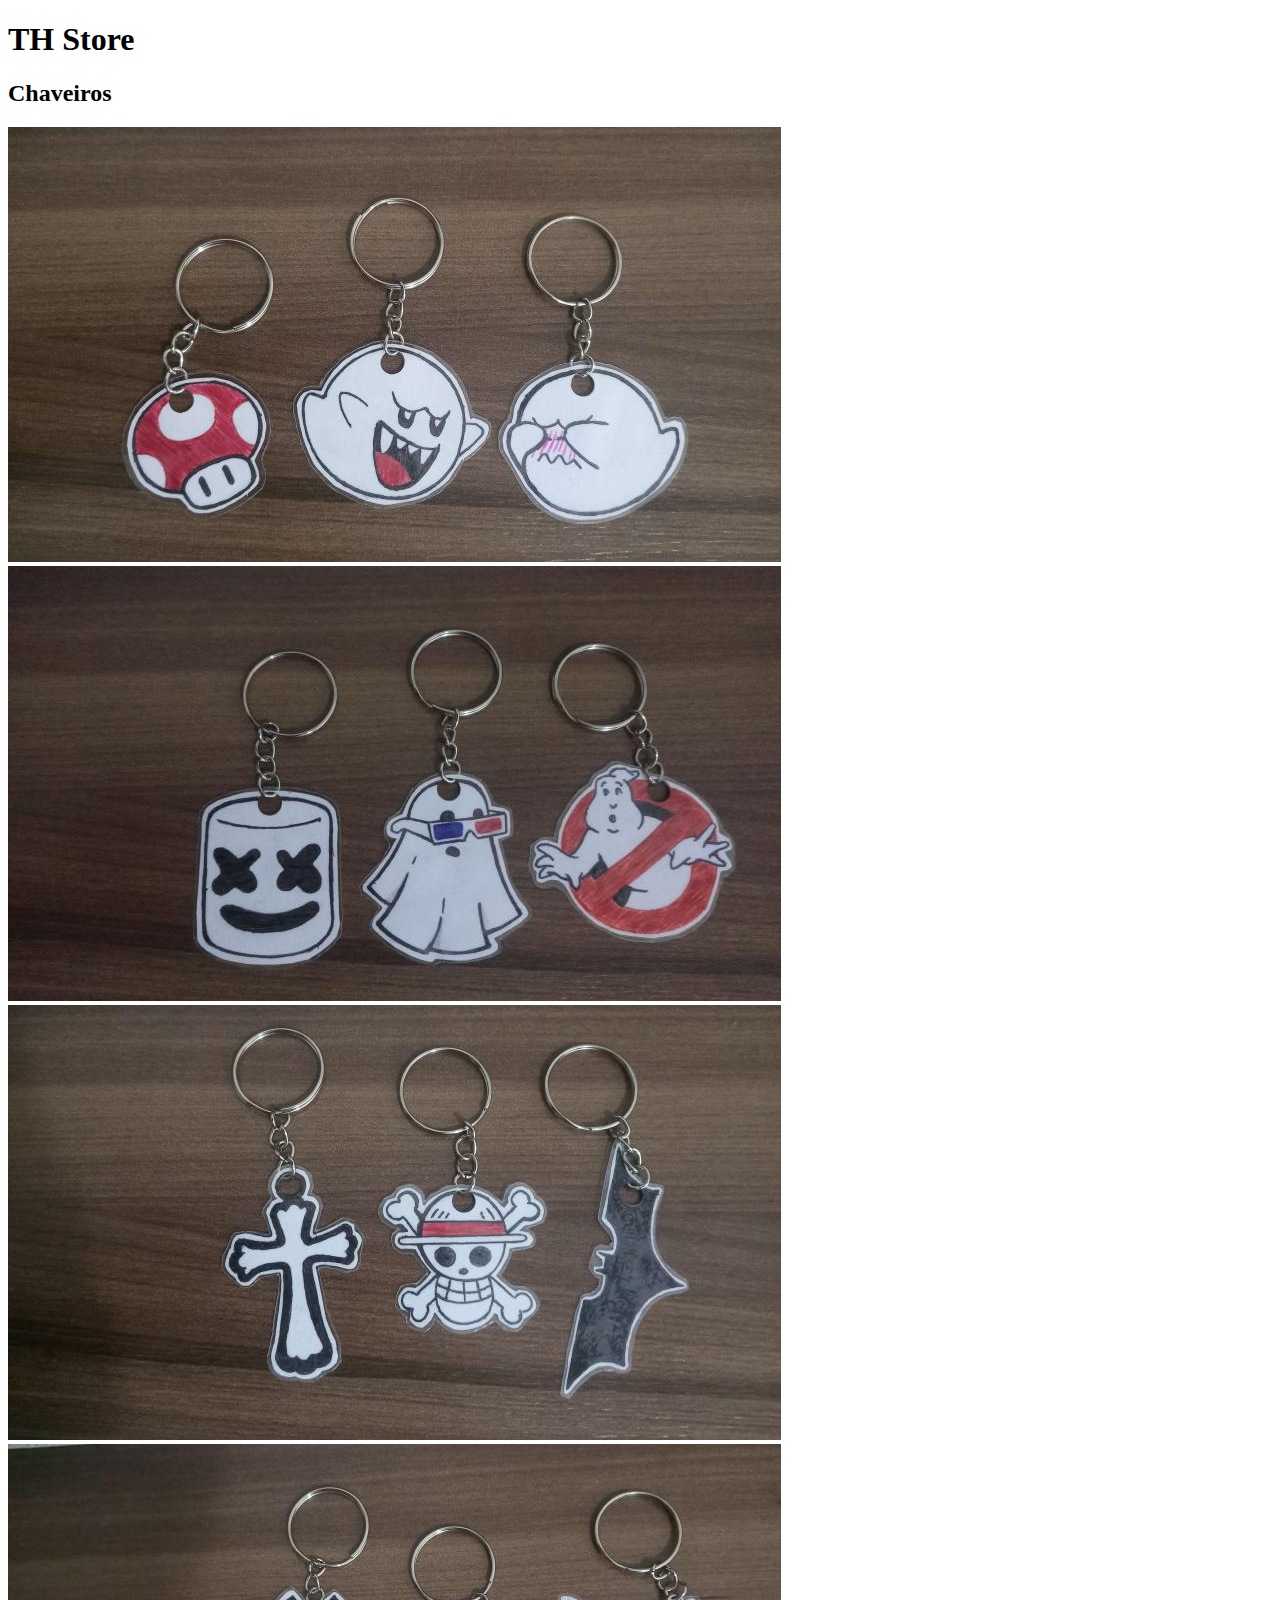
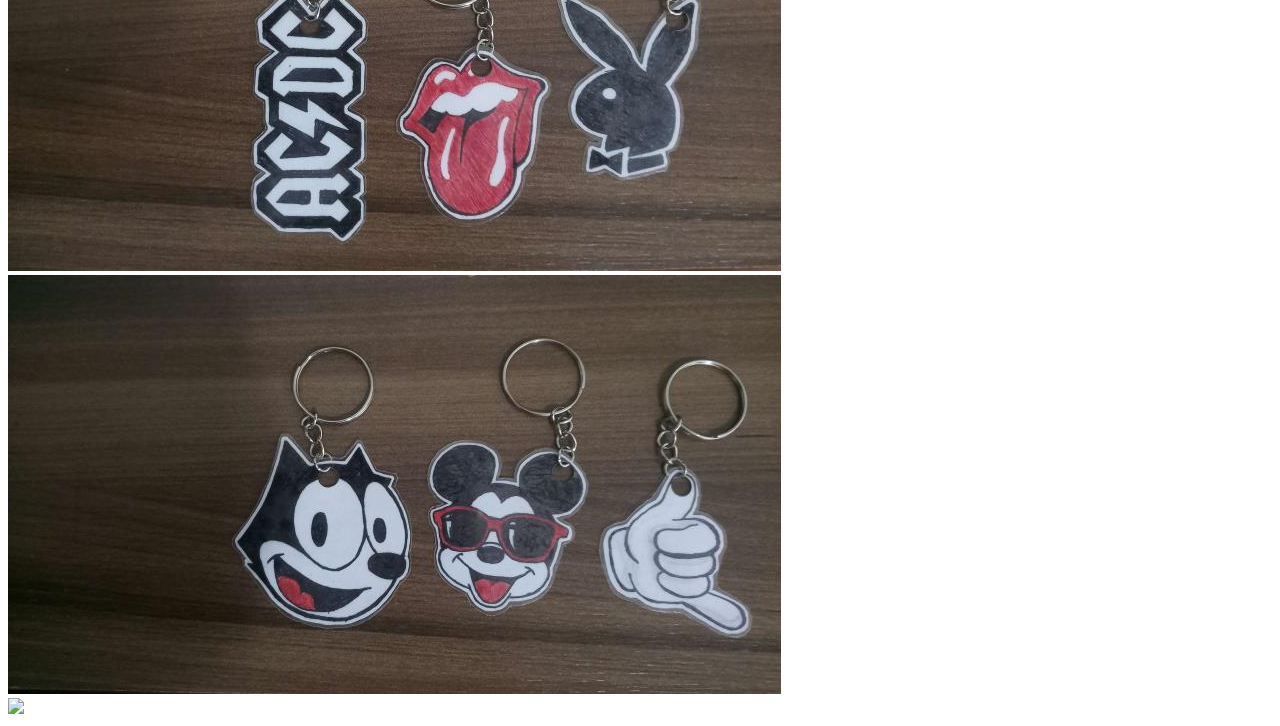
==== index2.html @ 3711ff81 "Fist Commit" ====
<!DOCTYPE html>
<html lang="pt-br">
<head>
    <meta charset="UTF-8">
    <meta http-equiv="X-UA-Compatible" content="IE=edge">
    <meta name="viewport" content="width=device-width, initial-scale=1.0">
    <title>Produtos</title>
</head>
<body>
    <header class="cabecalho">
        <h1>TH Store</h1>
</header>
<main class="conteudo">
<section class="conteudo-principal">
    <div class="produtos">
        <h2 class="produtos-escritos">Chaveiros</h2>
    </div>
    <img class="produtos-imagem" src="chaveiros-1.png">
    <img class="produtos-imagens" src="chaveiros-2.png">
    <img class="imagem" src="chaveiros-3.png">
    <img class="chaveiros" src="chaveiros-4.png">
    <img class="last" src="chaveiros-5.png">
</section>
</main>
<footer class="rodape">
    <div>
        <img src="logo-rodape.png">
    </div>
</footer>
</body>
</html>
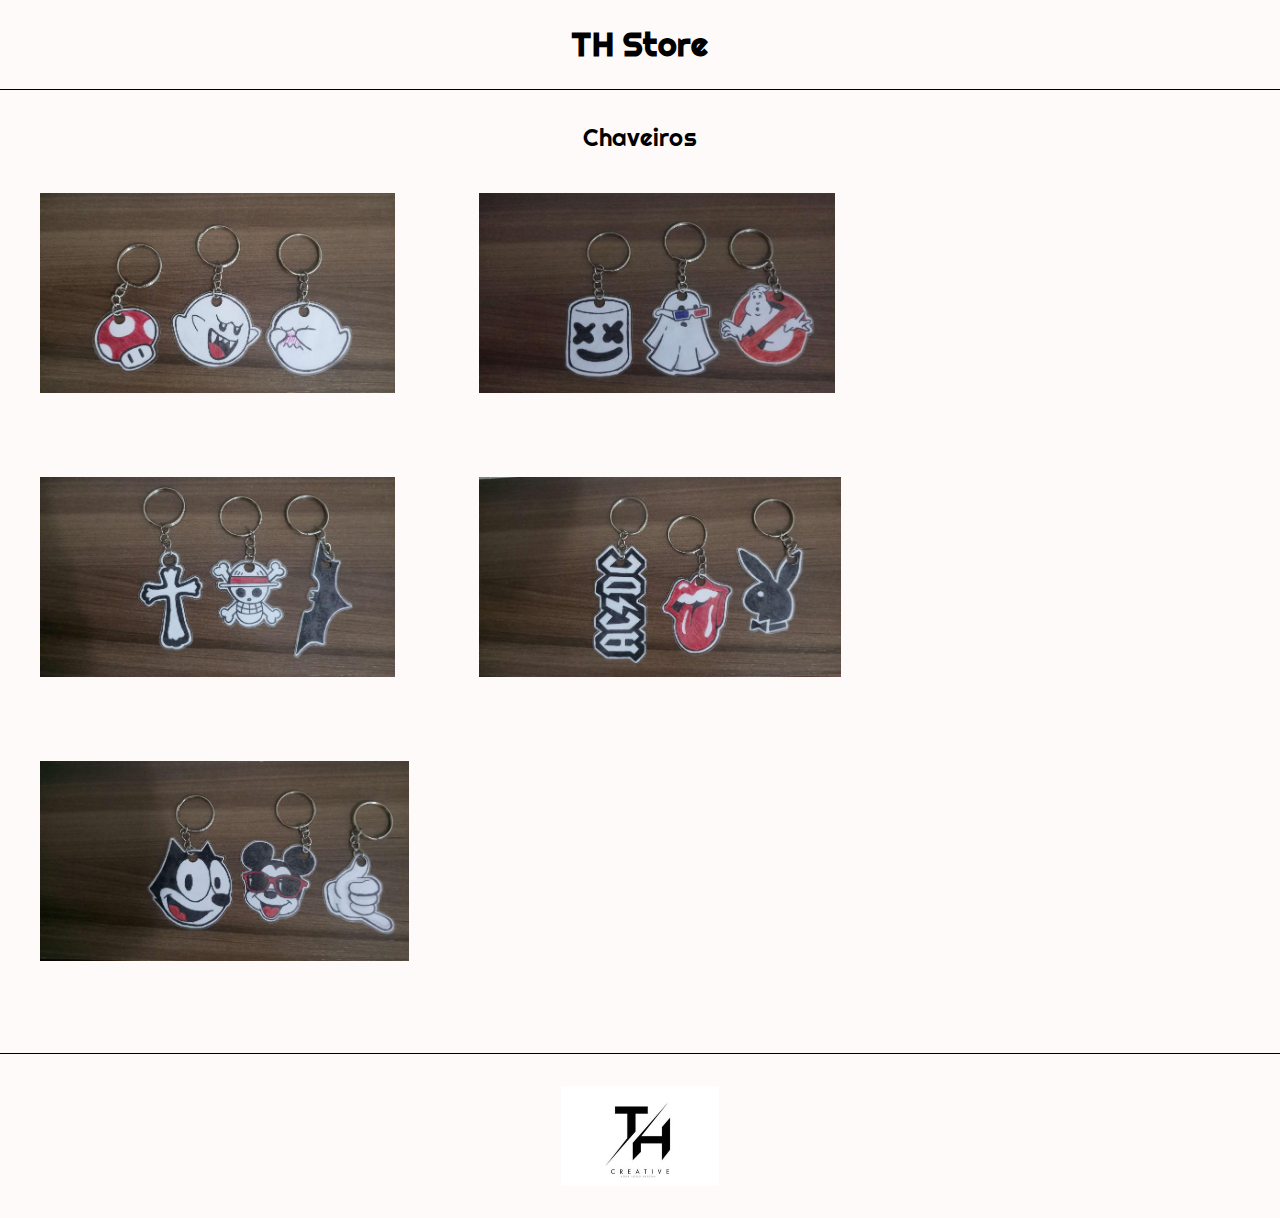
==== commit e939dfa4: "Finish Project TH Site" ====
--- a/index2.html
+++ b/index2.html
@@ -1,31 +1,32 @@
 <!DOCTYPE html>
 <html lang="pt-br">
-<head>
-    <meta charset="UTF-8">
-    <meta http-equiv="X-UA-Compatible" content="IE=edge">
-    <meta name="viewport" content="width=device-width, initial-scale=1.0">
+  <head>
+    <meta charset="UTF-8" />
+    <meta http-equiv="X-UA-Compatible" content="IE=edge" />
+    <meta name="viewport" content="width=device-width, initial-scale=1.0" />
     <title>Produtos</title>
-</head>
-<body>
+    <link rel="stylesheet" type="text/css" href="style2.css" />
+  </head>
+  <body>
     <header class="cabecalho">
-        <h1>TH Store</h1>
-</header>
-<main class="conteudo">
-<section class="conteudo-principal">
-    <div class="produtos">
-        <h2 class="produtos-escritos">Chaveiros</h2>
-    </div>
-    <img class="produtos-imagem" src="chaveiros-1.png">
-    <img class="produtos-imagens" src="chaveiros-2.png">
-    <img class="imagem" src="chaveiros-3.png">
-    <img class="chaveiros" src="chaveiros-4.png">
-    <img class="last" src="chaveiros-5.png">
-</section>
-</main>
-<footer class="rodape">
-    <div>
-        <img src="logo-rodape.png">
-    </div>
-</footer>
-</body>
-</html>+      <h1 class="name">TH Store</h1>
+    </header>
+    <main class="conteudo">
+      <section class="conteudo-principal">
+        <div class="produtos">
+          <h2 class="produtos-escritos">Chaveiros</h2>
+        </div>
+       <img class="produtos-imagem" src="chaveiros-1.png">
+        <img class="produtos-imagens" src="chaveiros-2.png"/>
+        <img class="imagem" src="chaveiros-3.png"/>
+        <img class="chaveiros" src="chaveiros-4.png"/>
+        <img class="last" src="chaveiros-5.png"/>
+      </section>
+    </main>
+    <footer class="rodape">
+      <div>
+        <img class="logo-rodape" src="logo-rodape.png"/>
+      </div>
+    </footer>
+  </body>
+</html>
--- a/style2.css
+++ b/style2.css
@@ -0,0 +1,68 @@
+@import url("https://fonts.googleapis.com/css2?family=Righteous&display=swap");
+
+* {
+  margin: 0;
+  padding: 0;
+  box-sizing: border-box;
+  text-decoration: none;
+}
+body {
+  background: #fffafa;
+}
+.name {
+  font-family: "Righteous", cursive;
+  color: black;
+}
+.cabecalho {
+  display: flex;
+  flex-direction: row;
+  align-items: center;
+  justify-content: space-around;
+  padding: 24px 0px;
+}
+.conteudo {
+  margin-bottom: 48px;
+  border-top: 0.4px solid black;
+}
+.produtos {
+  display: flex;
+  flex-direction: row;
+  align-items: center;
+  justify-content: space-around;
+}
+.produtos-escritos {
+  font-family: "Righteous", cursive;
+  font-weight: 400;
+  font-size: 24px;
+  color: black;
+  margin-top: 32px;
+}
+.produtos-imagem {
+  height: 200px;
+  margin: 40px;
+}
+.produtos-imagens {
+  height: 200px;
+  margin: 40px;
+}
+.imagem {
+  height: 200px;
+  margin: 40px;
+}
+.chaveiros {
+  height: 200px;
+  margin: 40px;
+}
+.last {
+  height: 200px;
+  margin: 40px;
+}
+.rodape {
+    padding: 32px;
+    border-top: 0.4px solid black;
+}
+.logo-rodape {
+    height: 100px;
+    display: block;
+    margin: 0 auto;
+}
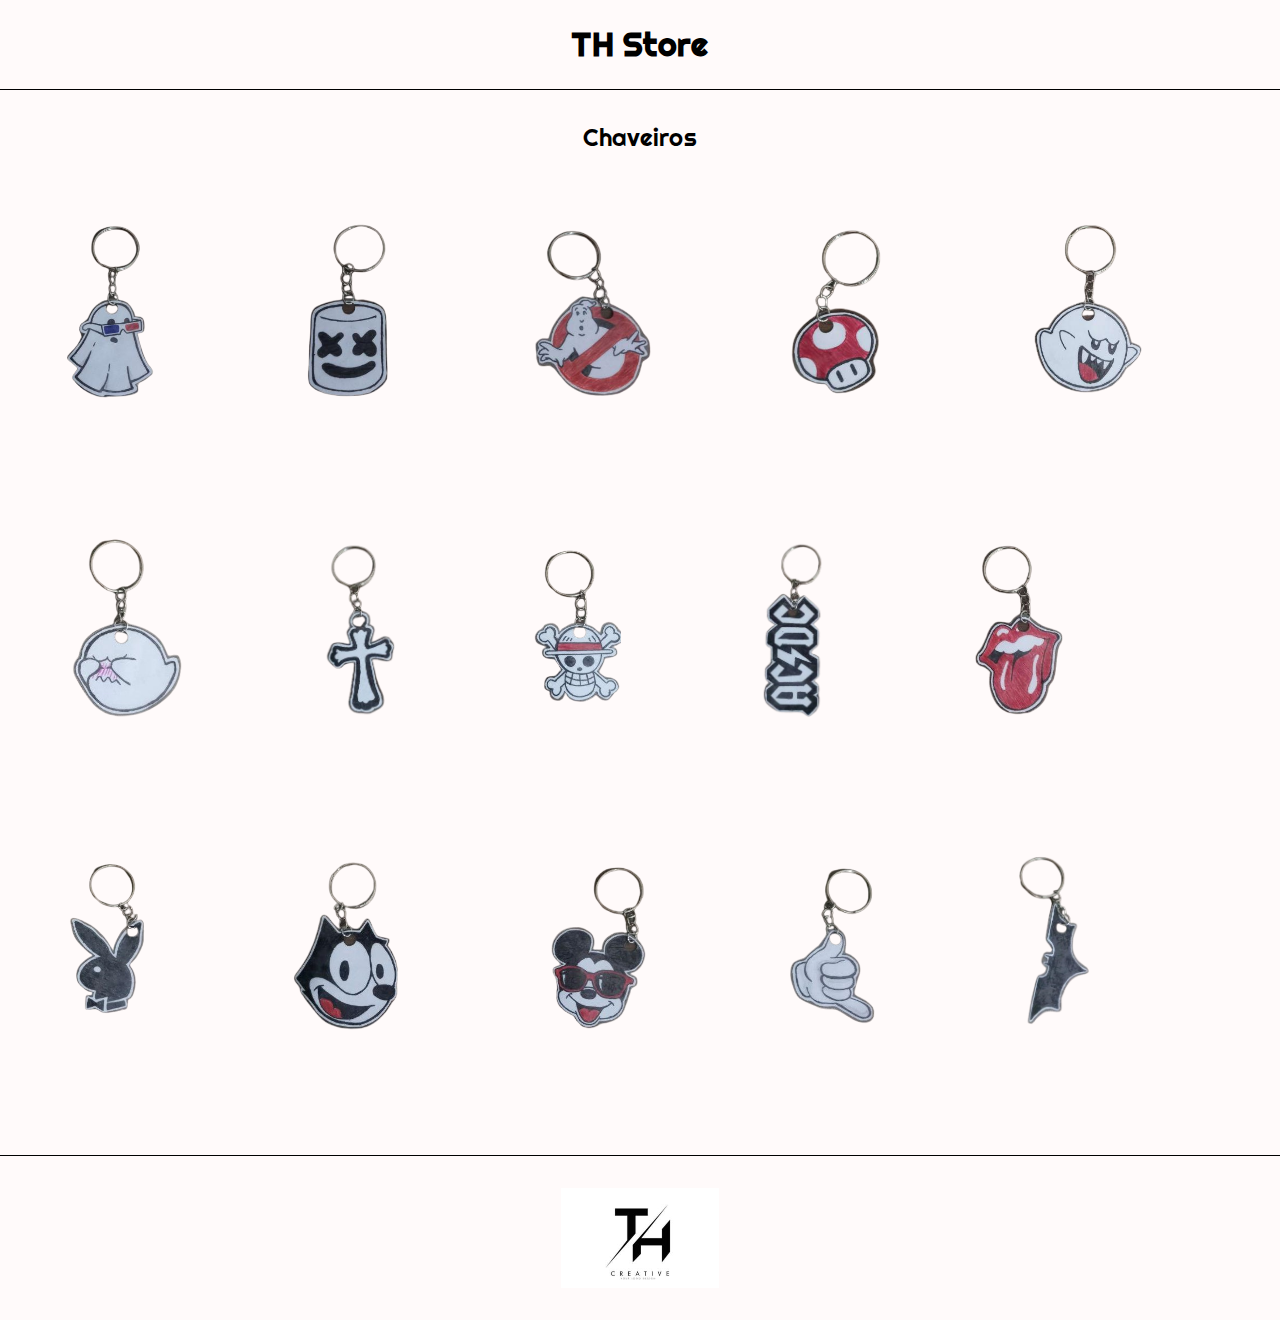
==== commit 27199233: "First Commit" ====
--- a/index2.html
+++ b/index2.html
@@ -16,16 +16,28 @@
         <div class="produtos">
           <h2 class="produtos-escritos">Chaveiros</h2>
         </div>
-       <img class="produtos-imagem" src="chaveiros-1.png">
-        <img class="produtos-imagens" src="chaveiros-2.png"/>
-        <img class="imagem" src="chaveiros-3.png"/>
-        <img class="chaveiros" src="chaveiros-4.png"/>
-        <img class="last" src="chaveiros-5.png"/>
+        <div>
+       <img class="produtos-imagem" src="chaveiro1.png"/> 
+        <img class="produtos-imagem" src="chaveiro2.png" />
+        <img class="produtos-imagem" src="chaveiro3.png" />
+        <img class="produtos-imagem" src="chaveiro4.png" />
+        <img class="produtos-imagem" src="chaveiro5.png" />
+        <img class="produtos-imagem" src="unknown.png" />
+        <img class="produtos-imagem" src="unknown2.png" />
+        <img class="produtos-imagem" src="unknown3.png" />
+        <img class="produtos-imagem" src="unknown4.png" />
+        <img class="produtos-imagem" src="unknown5.png" />
+        <img class="produtos-imagem" src="unknown6.png" />
+        <img class="produtos-imagem" src="unknown7.png" />
+        <img class="produtos-imagem" src="unknown8.png" />
+        <img class="produtos-imagem" src="unknown9.png" />
+        <img class="produtos-imagem" src="unknown10.png" />
+      </div>
       </section>
     </main>
     <footer class="rodape">
       <div>
-        <img class="logo-rodape" src="logo-rodape.png"/>
+        <img class="logo-rodape" src="logo-rodape.png" />
       </div>
     </footer>
   </body>
--- a/style2.css
+++ b/style2.css
@@ -38,31 +38,15 @@
   margin-top: 32px;
 }
 .produtos-imagem {
-  height: 200px;
-  margin: 40px;
-}
-.produtos-imagens {
-  height: 200px;
-  margin: 40px;
-}
-.imagem {
-  height: 200px;
-  margin: 40px;
-}
-.chaveiros {
-  height: 200px;
-  margin: 40px;
-}
-.last {
-  height: 200px;
-  margin: 40px;
+  height: 180px;
+  margin: 67px;
 }
 .rodape {
-    padding: 32px;
-    border-top: 0.4px solid black;
+  padding: 32px;
+  border-top: 0.4px solid black;
 }
 .logo-rodape {
-    height: 100px;
-    display: block;
-    margin: 0 auto;
+  height: 100px;
+  display: block;
+  margin: 0 auto;
 }
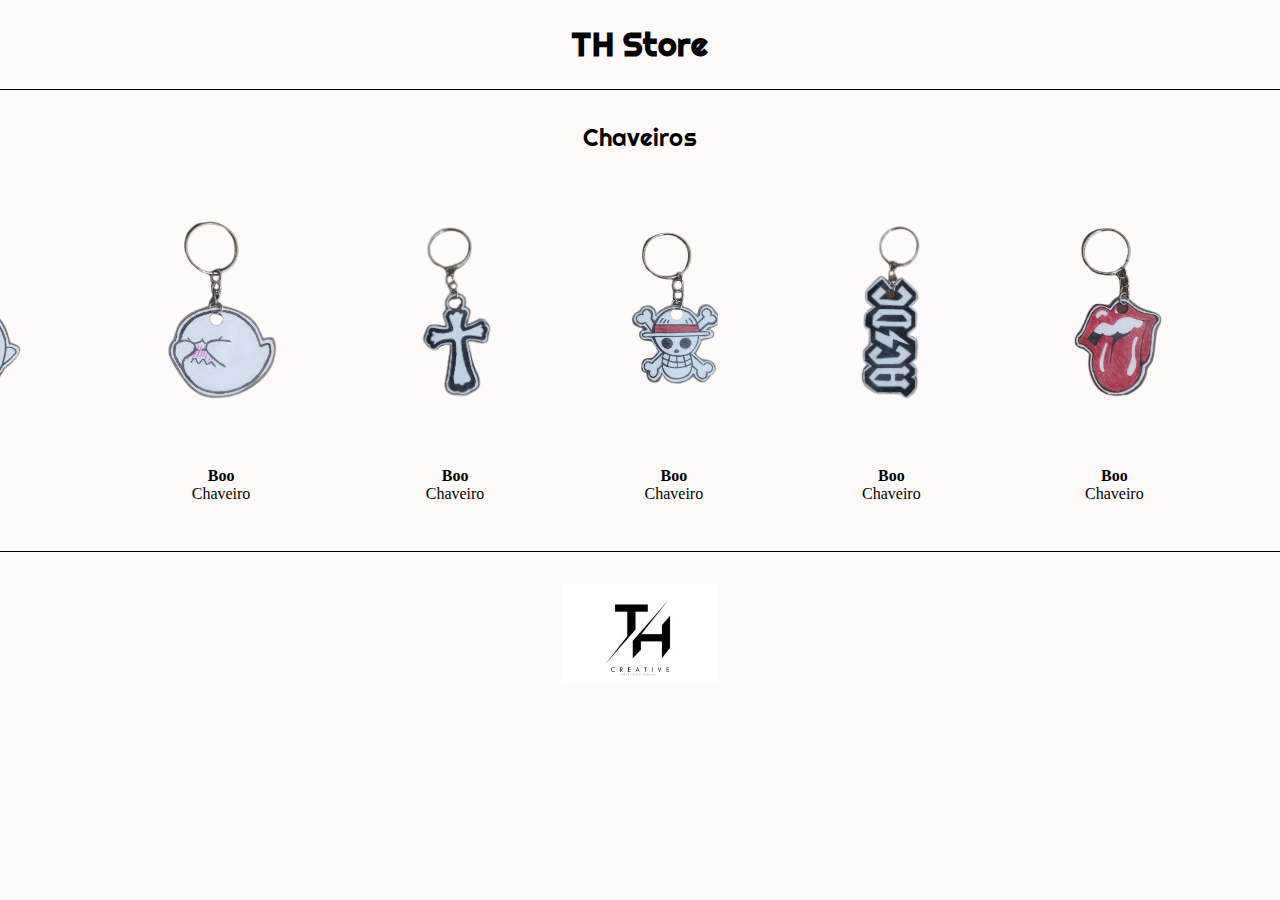
==== commit b3d16551: "First Commit TH Store" ====
--- a/index2.html
+++ b/index2.html
@@ -16,23 +16,83 @@
         <div class="produtos">
           <h2 class="produtos-escritos">Chaveiros</h2>
         </div>
-        <div>
-       <img class="produtos-imagem" src="chaveiro1.png"/> 
-        <img class="produtos-imagem" src="chaveiro2.png" />
-        <img class="produtos-imagem" src="chaveiro3.png" />
-        <img class="produtos-imagem" src="chaveiro4.png" />
-        <img class="produtos-imagem" src="chaveiro5.png" />
-        <img class="produtos-imagem" src="unknown.png" />
-        <img class="produtos-imagem" src="unknown2.png" />
-        <img class="produtos-imagem" src="unknown3.png" />
-        <img class="produtos-imagem" src="unknown4.png" />
-        <img class="produtos-imagem" src="unknown5.png" />
-        <img class="produtos-imagem" src="unknown6.png" />
-        <img class="produtos-imagem" src="unknown7.png" />
-        <img class="produtos-imagem" src="unknown8.png" />
-        <img class="produtos-imagem" src="unknown9.png" />
-        <img class="produtos-imagem" src="unknown10.png" />
-      </div>
+        <section class="images-container">
+          <div class="images">
+            <img class="produtos-imagem" src="chaveiro1.png" />
+            <strong>Fantasma</strong>
+            <span>Chaveiro</span>
+          </div>
+          <div class="images">
+            <img class="produtos-imagem" src="chaveiro2.png" />
+            <strong>Marshmello</strong>
+            <span>Chaveiro</span>
+          </div>
+          <div class="images">
+            <img class="produtos-imagem" src="chaveiro3.png" />
+            <strong>Fantasma Ghostbusters</strong>
+            <span>Chaveiro</span>
+          </div>
+          <div class="images">
+            <img class="produtos-imagem" src="chaveiro4.png" />
+            <strong>Cogumelo Mario</strong>
+            <span>Chaveiro</span>
+          </div>
+          <div class="images">
+            <img class="produtos-imagem" src="chaveiro5.png" />
+            <strong>Boo</strong>
+            <span>Chaveiro</span>
+          </div>
+          <div class="images">
+            <img class="produtos-imagem" src="unknown.png" />
+            <strong>Boo</strong>
+            <span>Chaveiro</span>
+          </div>
+          <div class="images">
+            <img class="produtos-imagem" src="unknown2.png" />
+            <strong>Boo</strong>
+            <span>Chaveiro</span>
+          </div>
+          <div class="images">
+            <img class="produtos-imagem" src="unknown3.png" />
+            <strong>Boo</strong>
+            <span>Chaveiro</span>
+          </div>
+          <div class="images">
+            <img class="produtos-imagem" src="unknown4.png" />
+            <strong>Boo</strong>
+            <span>Chaveiro</span>
+          </div>
+          <div class="images">
+            <img class="produtos-imagem" src="unknown5.png" />
+            <strong>Boo</strong>
+            <span>Chaveiro</span>
+          </div>
+          <div class="images">
+            <img class="produtos-imagem" src="unknown6.png" />
+            <strong>Boo</strong>
+            <span>Chaveiro</span>
+          </div>
+          <div class="images">
+            <img class="produtos-imagem" src="unknown7.png" />
+            <strong>Boo</strong>
+            <span>Chaveiro</span>
+          </div>
+          <div class="images">
+            <img class="produtos-imagem" src="unknown8.png" />
+            <strong>Boo</strong>
+            <span>Chaveiro</span>
+          </div>
+          <div class="images">
+            <img class="produtos-imagem" src="unknown9.png" />
+            <strong>Boo</strong>
+            <span>Chaveiro</span>
+          </div>
+          <div class="images">
+            <img class="produtos-imagem" src="unknown10.png" />
+            <strong>Boo</strong>
+            <span>Chaveiro</span>
+          </div>
+        </section>
       </section>
     </main>
     <footer class="rodape">
--- a/style2.css
+++ b/style2.css
@@ -50,3 +50,17 @@
   display: block;
   margin: 0 auto;
 }
+
+.images {
+  display: flex;
+  flex-direction: column;
+  align-items: center;
+  justify-content: flex-start;
+  /* max-width: 200px; */
+}
+
+.images-container {
+  display: flex;
+  justify-content: center;
+  gap: 5px;
+}
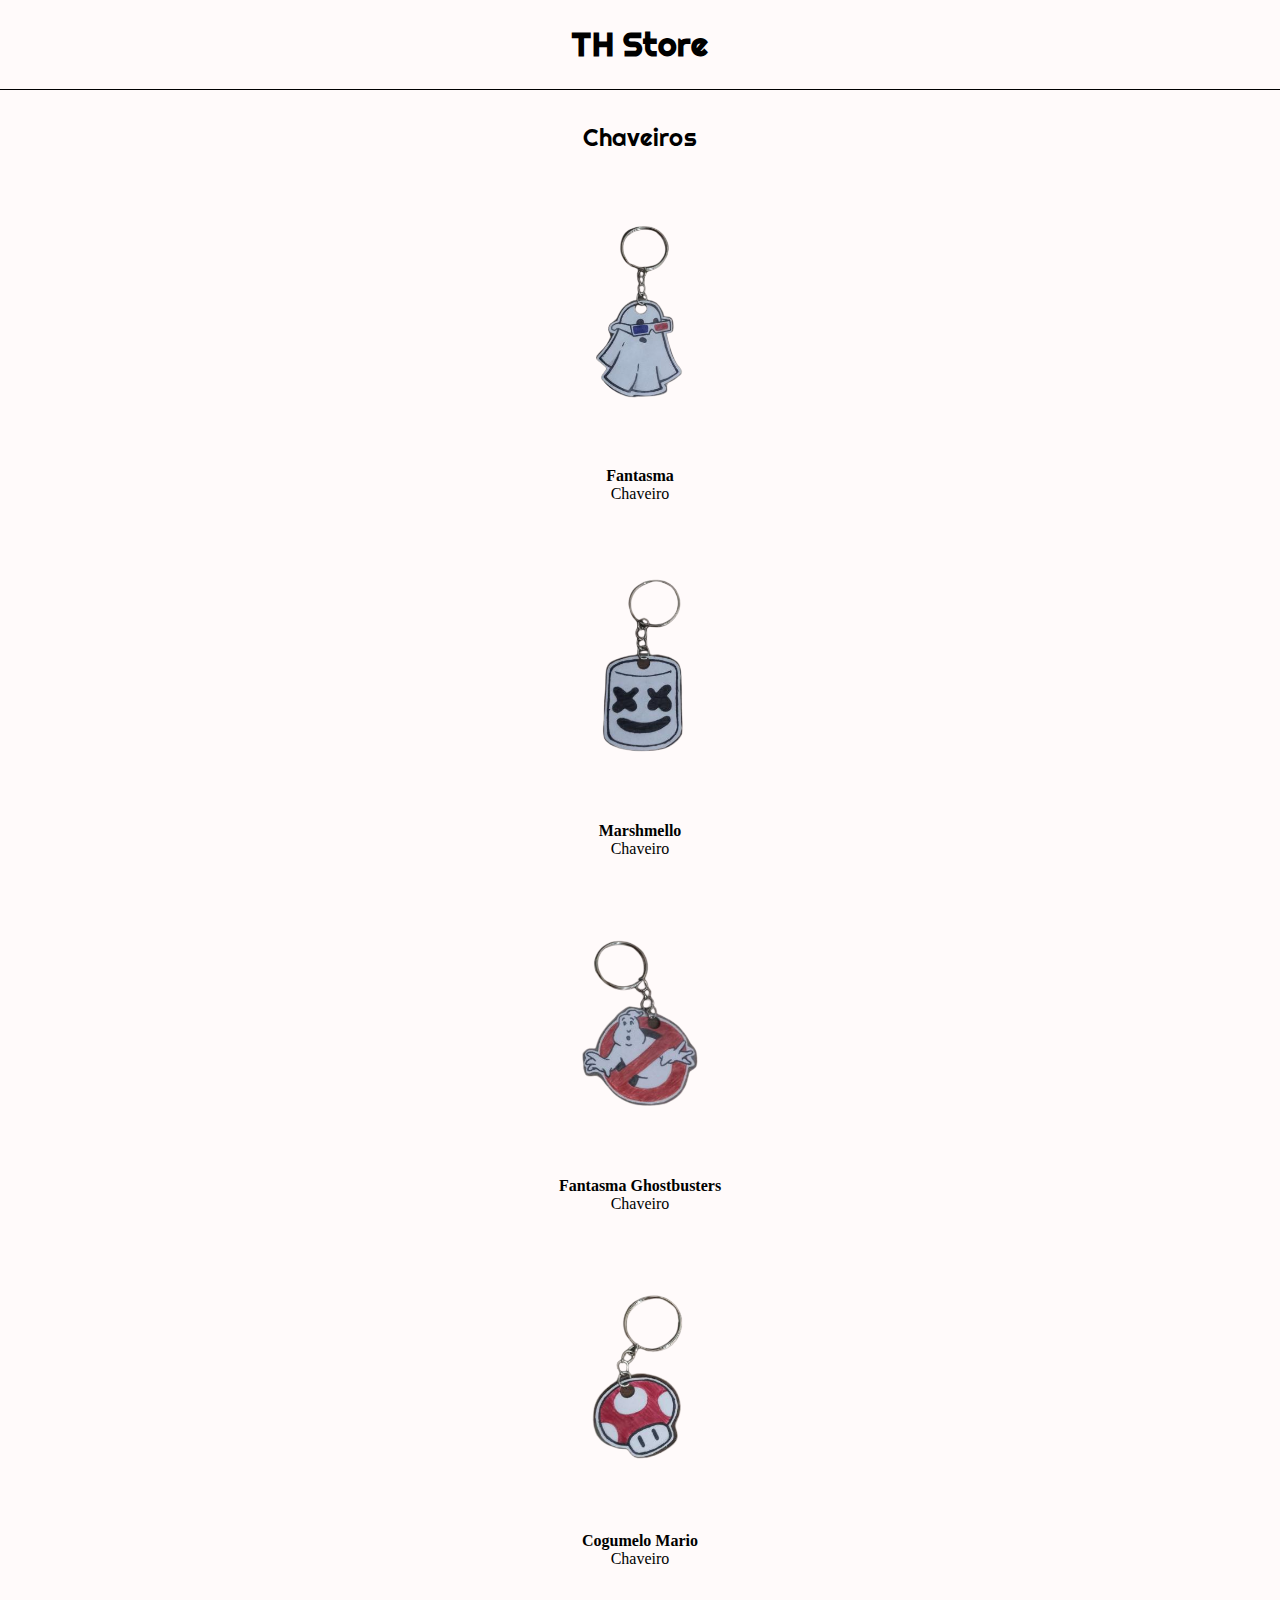
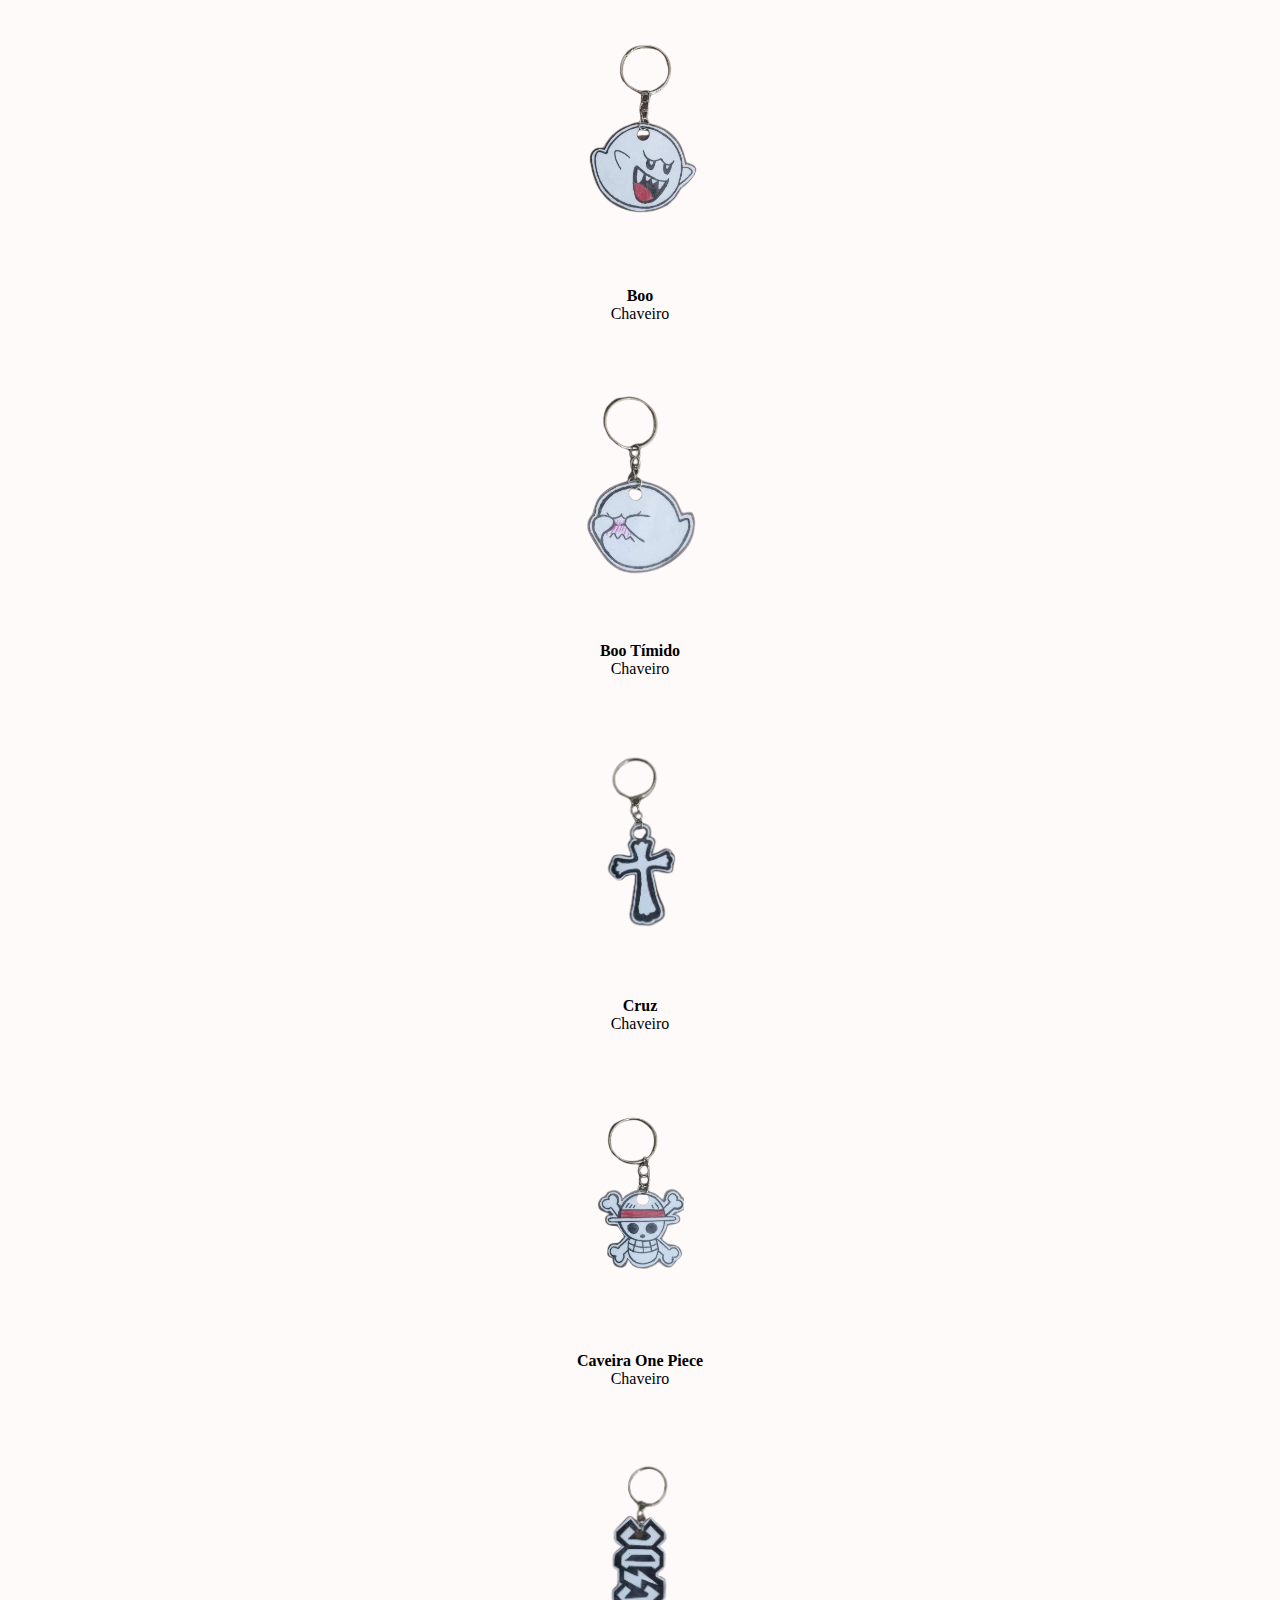
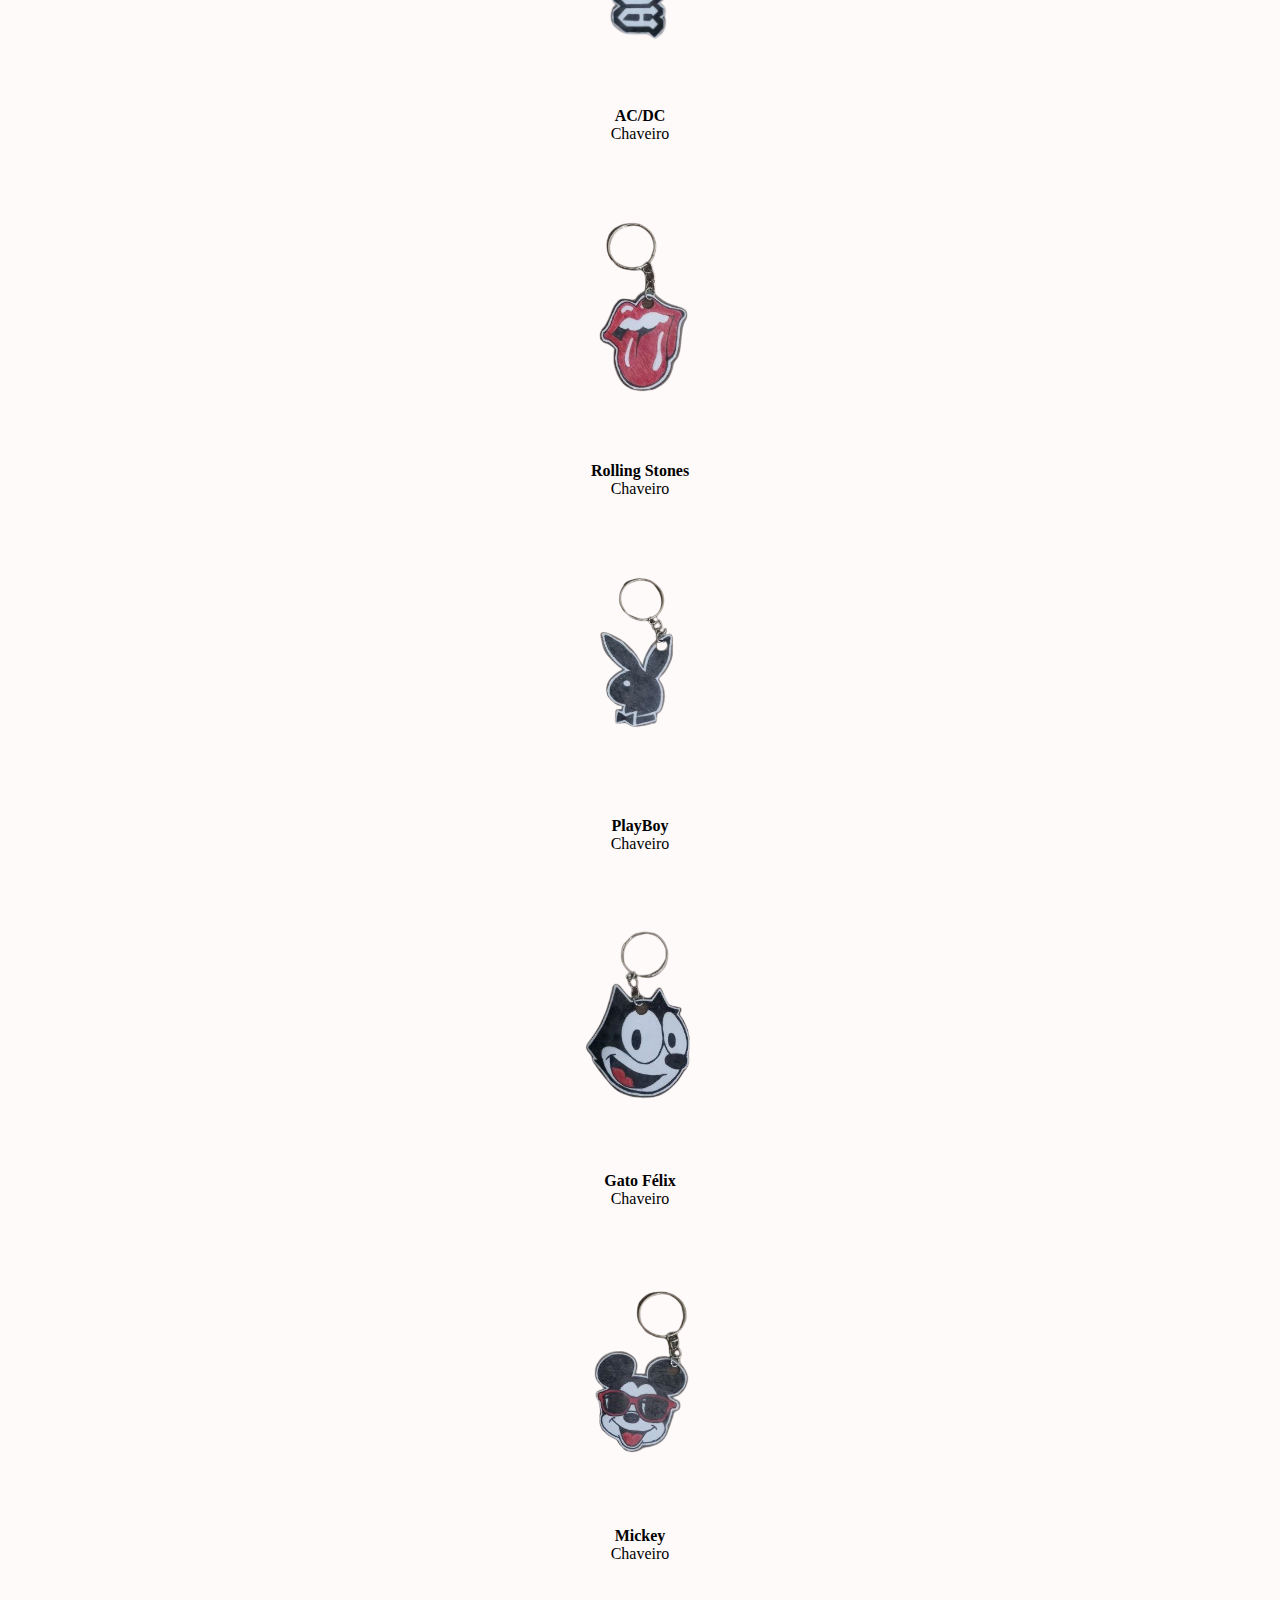
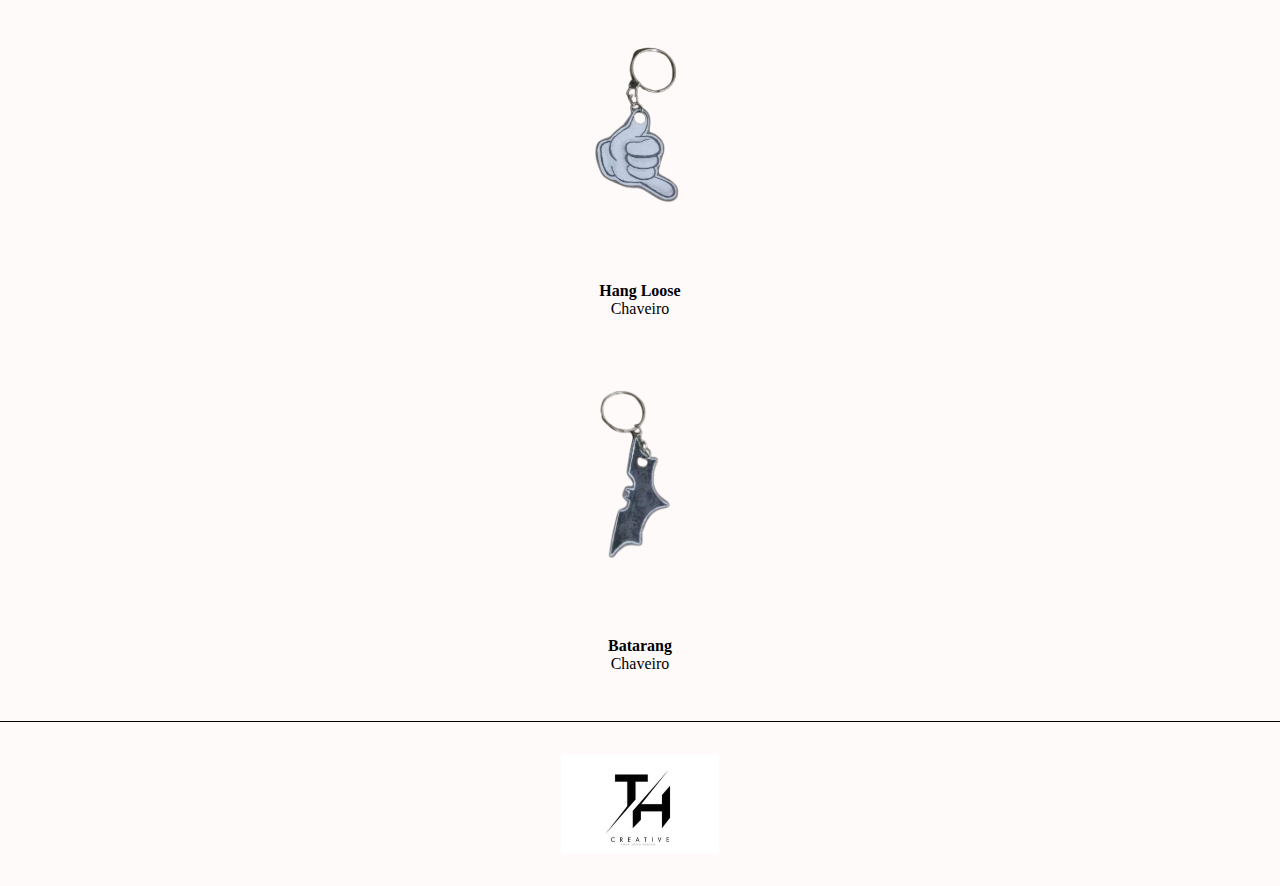
==== commit a48f3707: "Last Commit" ====
--- a/index2.html
+++ b/index2.html
@@ -44,52 +44,52 @@
           </div>
           <div class="images">
             <img class="produtos-imagem" src="unknown.png" />
-            <strong>Boo</strong>
+            <strong>Boo Tímido</strong>
             <span>Chaveiro</span>
           </div>
           <div class="images">
             <img class="produtos-imagem" src="unknown2.png" />
-            <strong>Boo</strong>
+            <strong>Cruz</strong>
             <span>Chaveiro</span>
           </div>
           <div class="images">
             <img class="produtos-imagem" src="unknown3.png" />
-            <strong>Boo</strong>
+            <strong>Caveira One Piece</strong>
             <span>Chaveiro</span>
           </div>
           <div class="images">
             <img class="produtos-imagem" src="unknown4.png" />
-            <strong>Boo</strong>
+            <strong>AC/DC</strong>
             <span>Chaveiro</span>
           </div>
           <div class="images">
             <img class="produtos-imagem" src="unknown5.png" />
-            <strong>Boo</strong>
+            <strong>Rolling Stones</strong>
             <span>Chaveiro</span>
           </div>
           <div class="images">
             <img class="produtos-imagem" src="unknown6.png" />
-            <strong>Boo</strong>
+            <strong>PlayBoy</strong>
             <span>Chaveiro</span>
           </div>
           <div class="images">
             <img class="produtos-imagem" src="unknown7.png" />
-            <strong>Boo</strong>
+            <strong>Gato Félix</strong>
             <span>Chaveiro</span>
           </div>
           <div class="images">
             <img class="produtos-imagem" src="unknown8.png" />
-            <strong>Boo</strong>
+            <strong>Mickey</strong>
             <span>Chaveiro</span>
           </div>
           <div class="images">
             <img class="produtos-imagem" src="unknown9.png" />
-            <strong>Boo</strong>
+            <strong>Hang Loose</strong>
             <span>Chaveiro</span>
           </div>
           <div class="images">
             <img class="produtos-imagem" src="unknown10.png" />
-            <strong>Boo</strong>
+            <strong>Batarang</strong>
             <span>Chaveiro</span>
           </div>
         </section>
--- a/style2.css
+++ b/style2.css
@@ -61,6 +61,7 @@
 
 .images-container {
   display: flex;
+  flex-direction: column;
   justify-content: center;
   gap: 5px;
 }
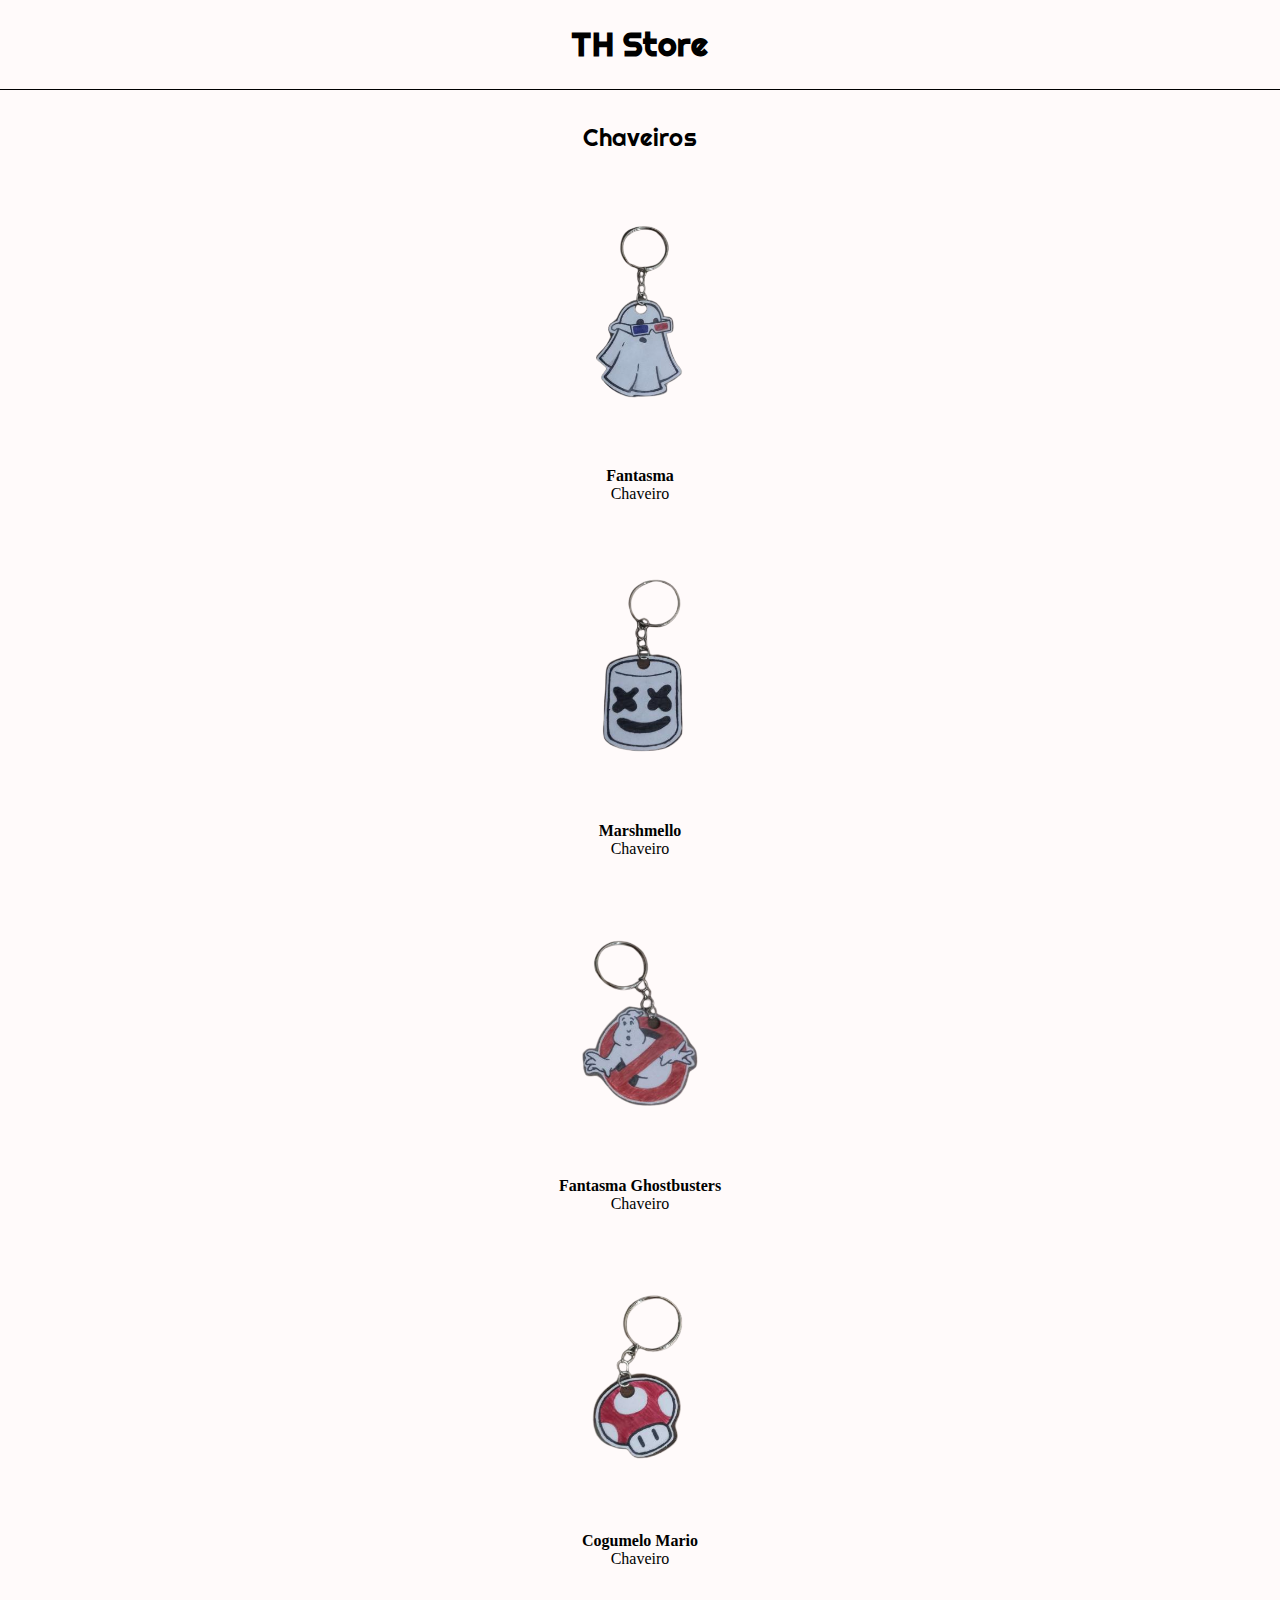
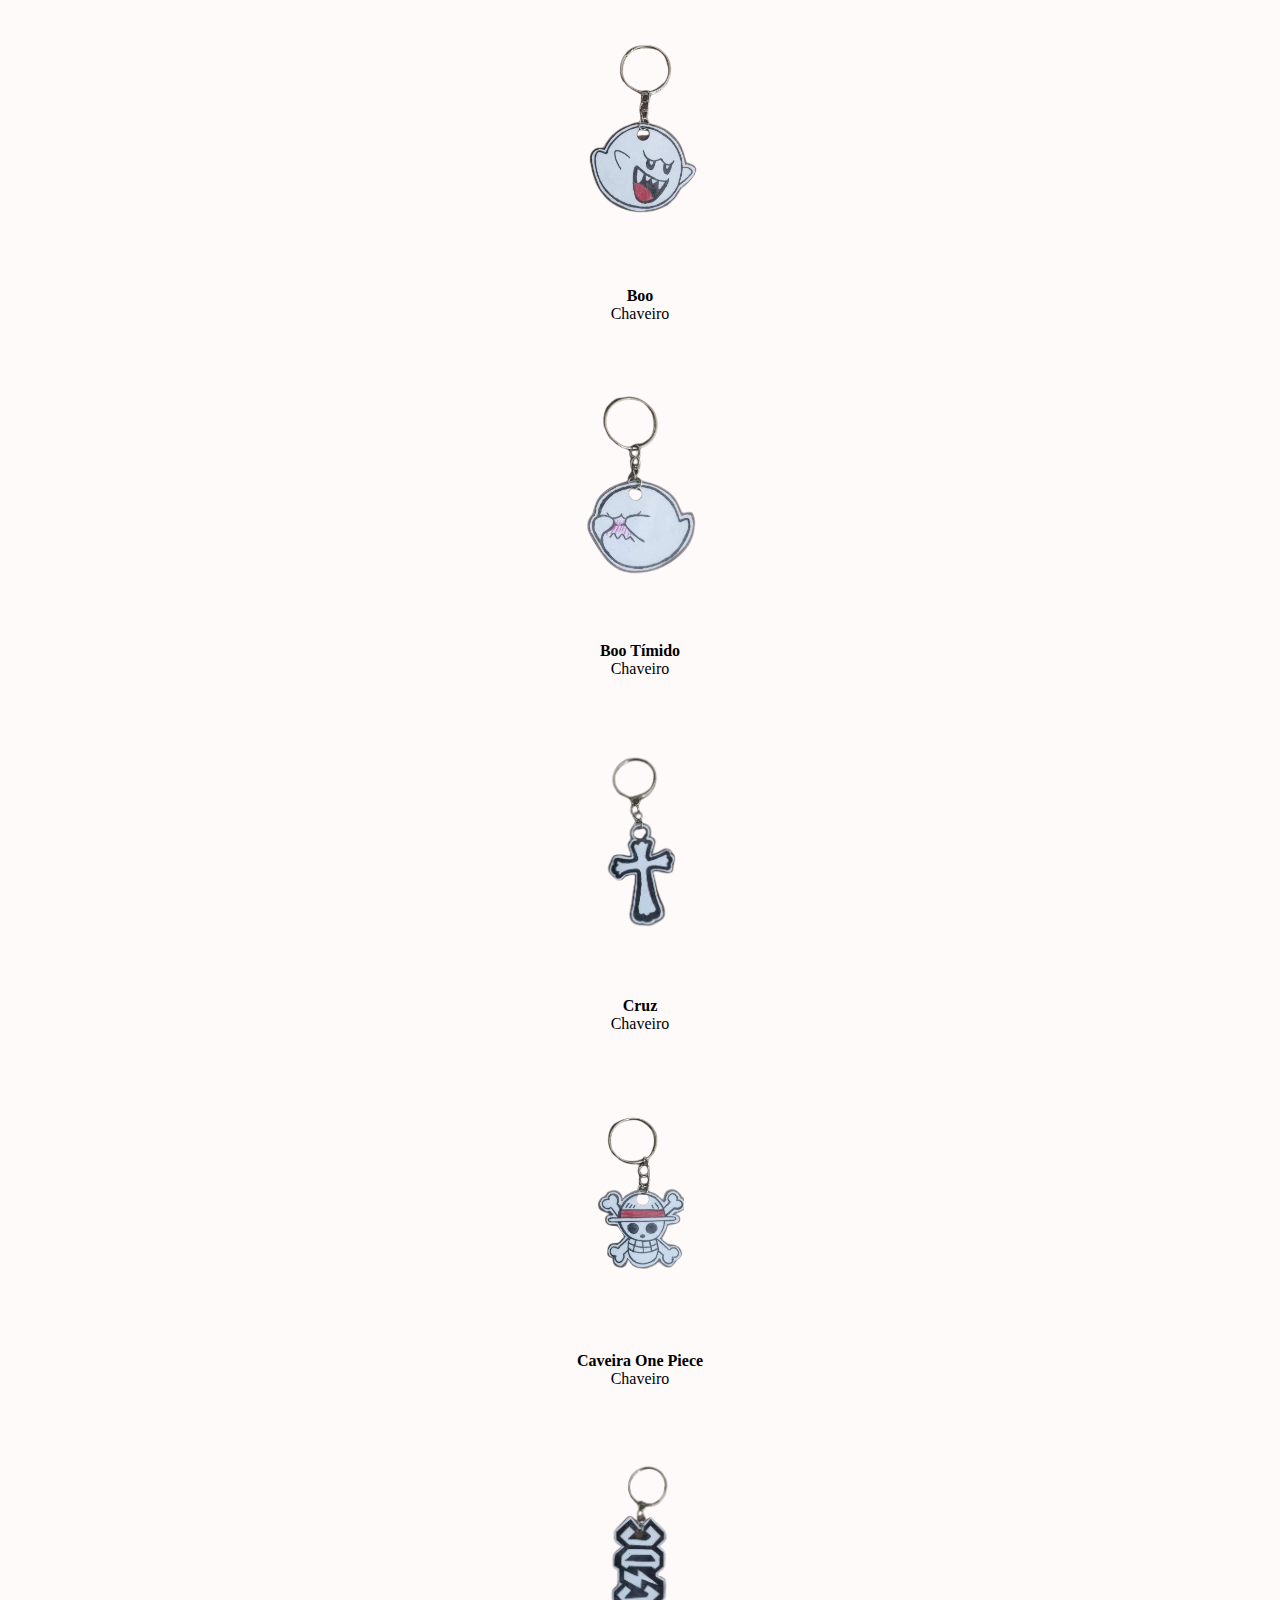
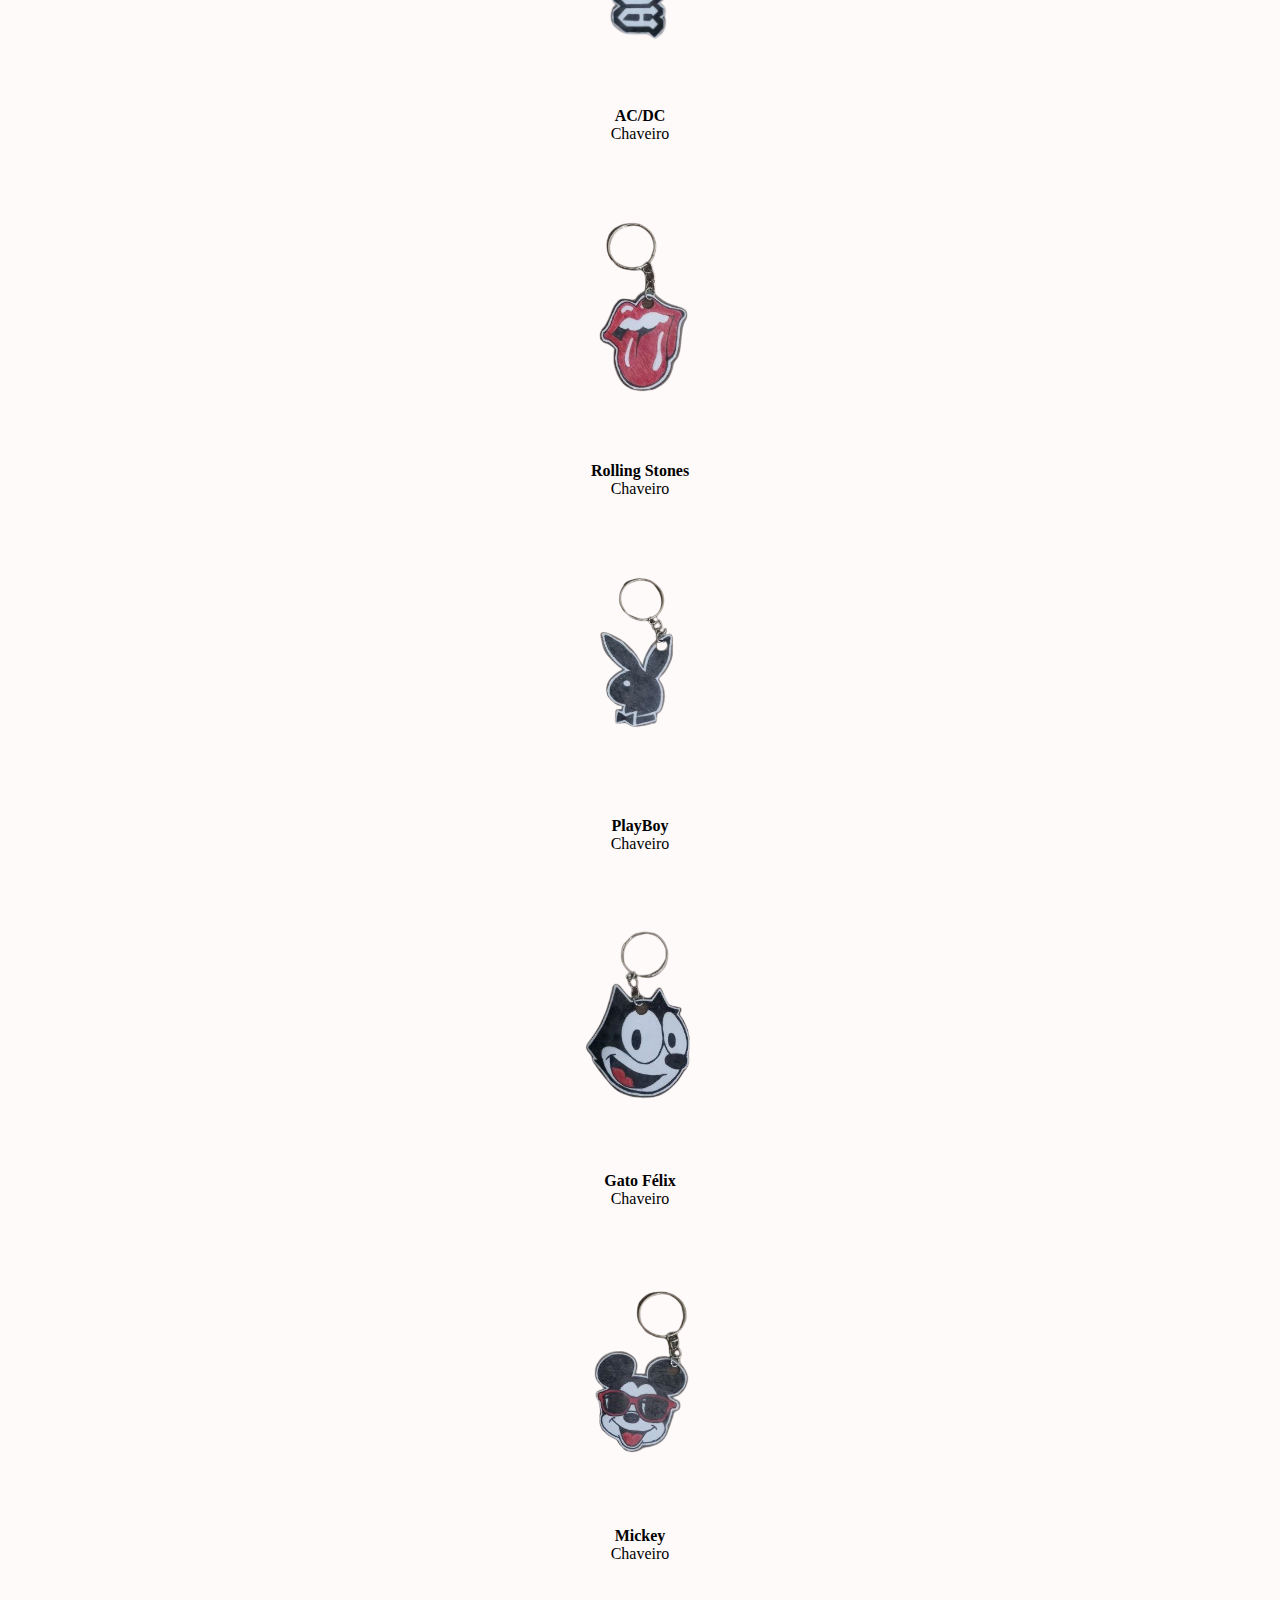
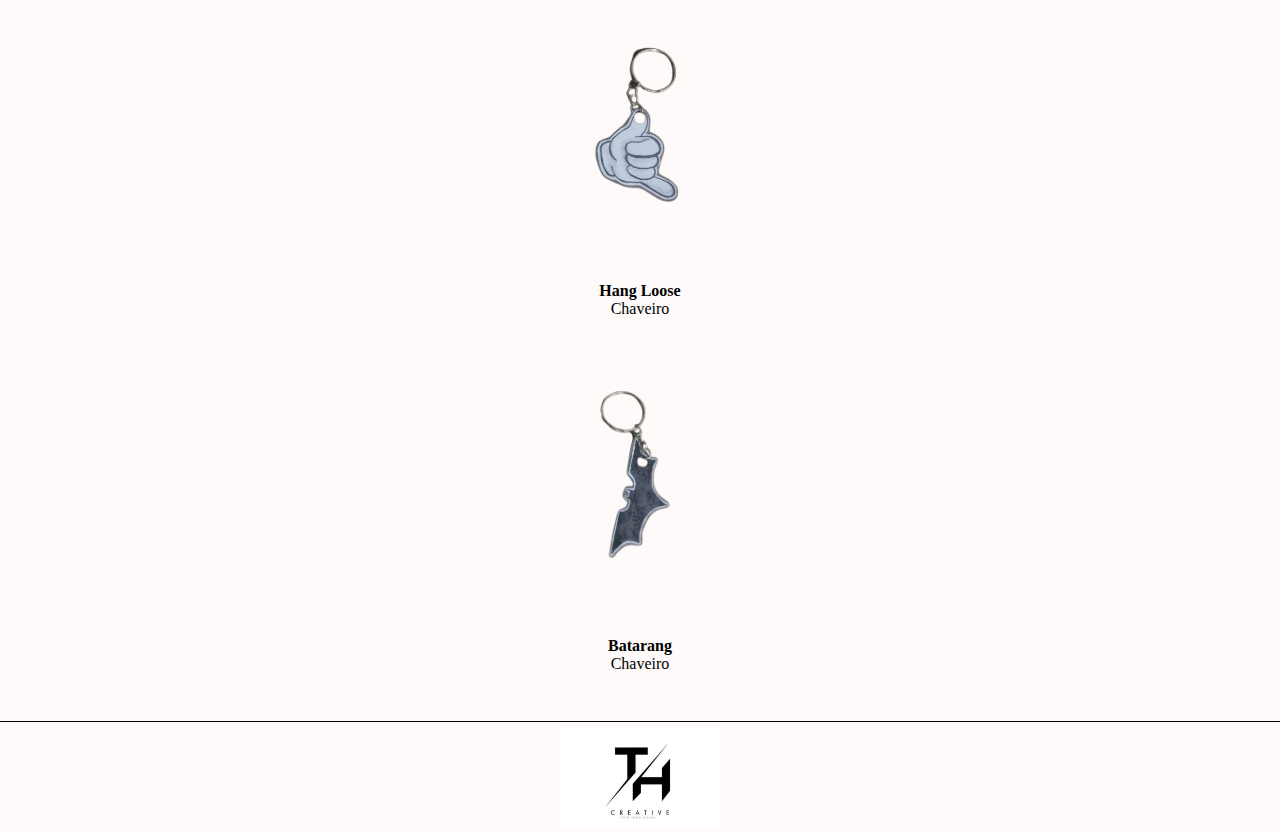
==== commit 97084a77: "Ajustes Finais Landing Page" ====
--- a/index2.html
+++ b/index2.html
@@ -5,6 +5,7 @@
     <meta http-equiv="X-UA-Compatible" content="IE=edge" />
     <meta name="viewport" content="width=device-width, initial-scale=1.0" />
     <title>Produtos</title>
+    <link rel="icon" type="image/x-icon" href="logo.png" />
     <link rel="stylesheet" type="text/css" href="style2.css" />
   </head>
   <body>
--- a/style2.css
+++ b/style2.css
@@ -42,7 +42,7 @@
   margin: 67px;
 }
 .rodape {
-  padding: 32px;
+  padding: 5px;
   border-top: 0.4px solid black;
 }
 .logo-rodape {
@@ -50,7 +50,6 @@
   display: block;
   margin: 0 auto;
 }
-
 .images {
   display: flex;
   flex-direction: column;
@@ -58,7 +57,6 @@
   justify-content: flex-start;
   /* max-width: 200px; */
 }
-
 .images-container {
   display: flex;
   flex-direction: column;
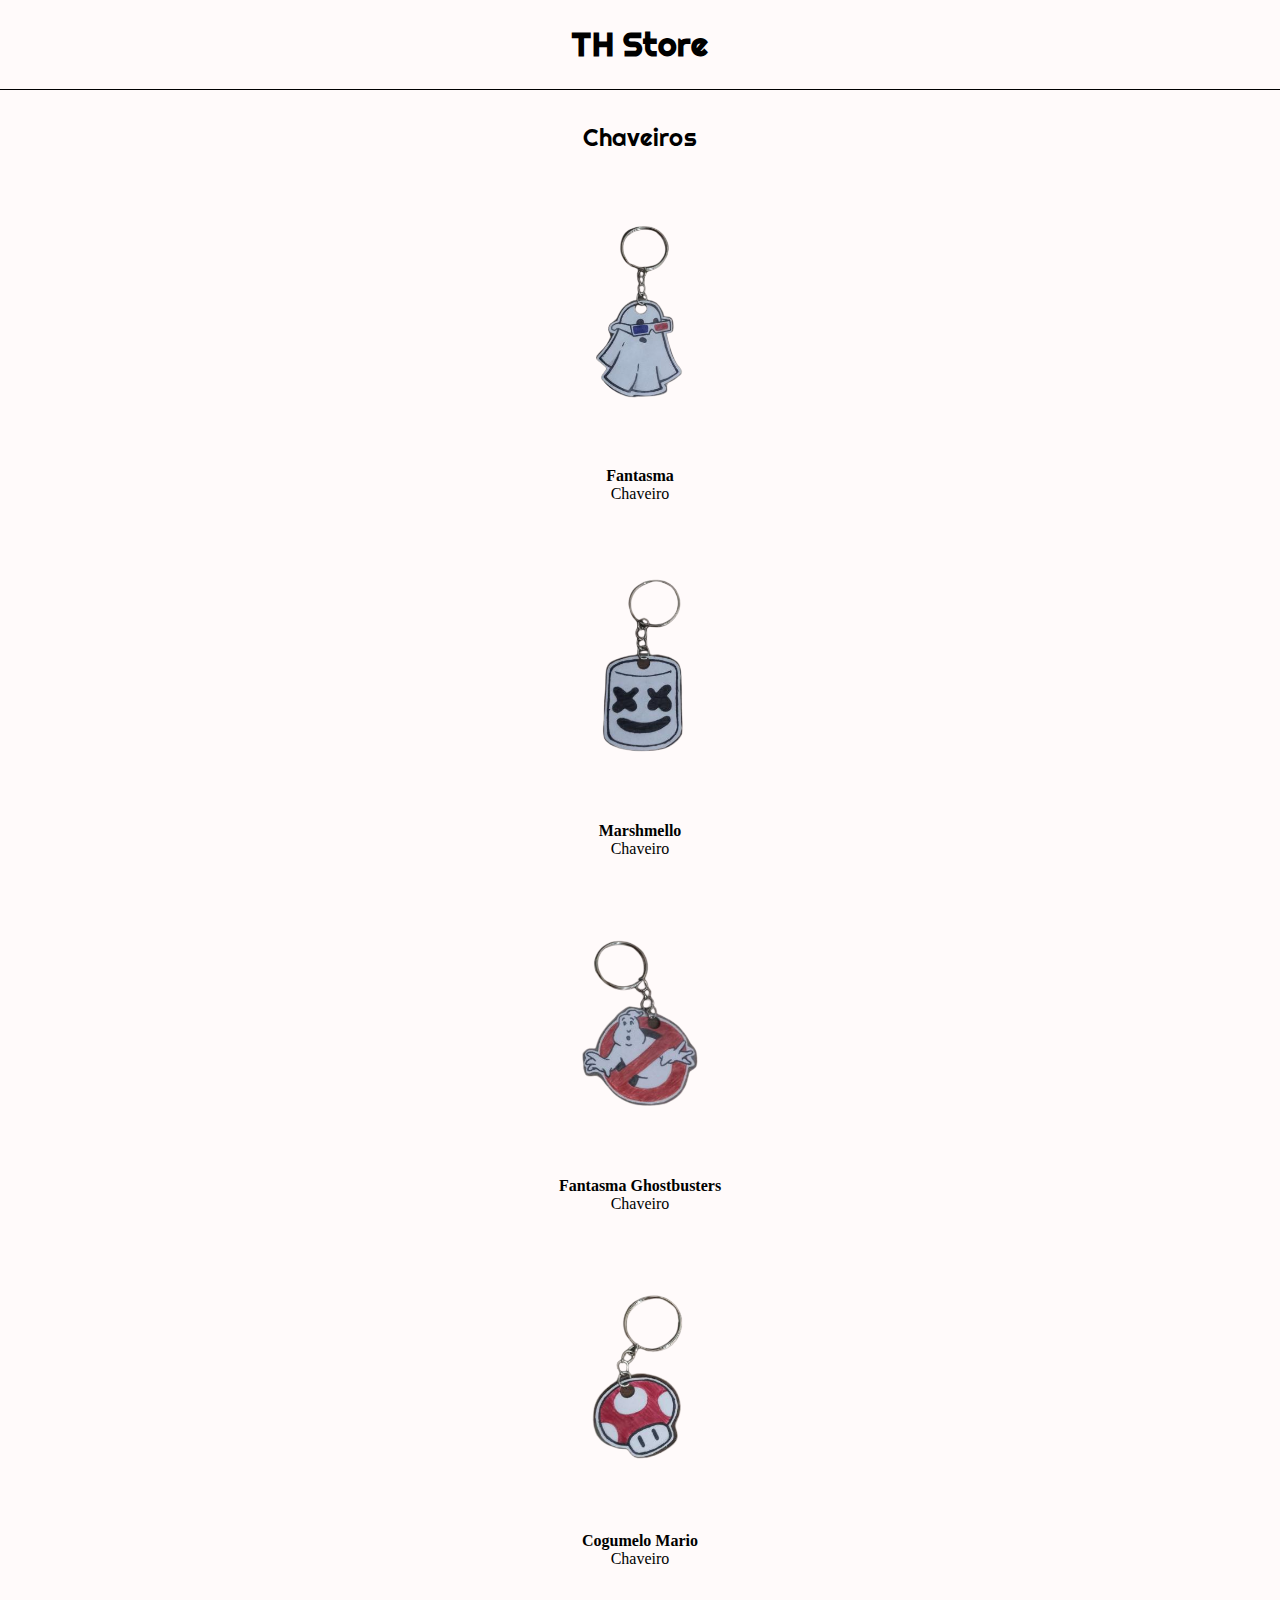
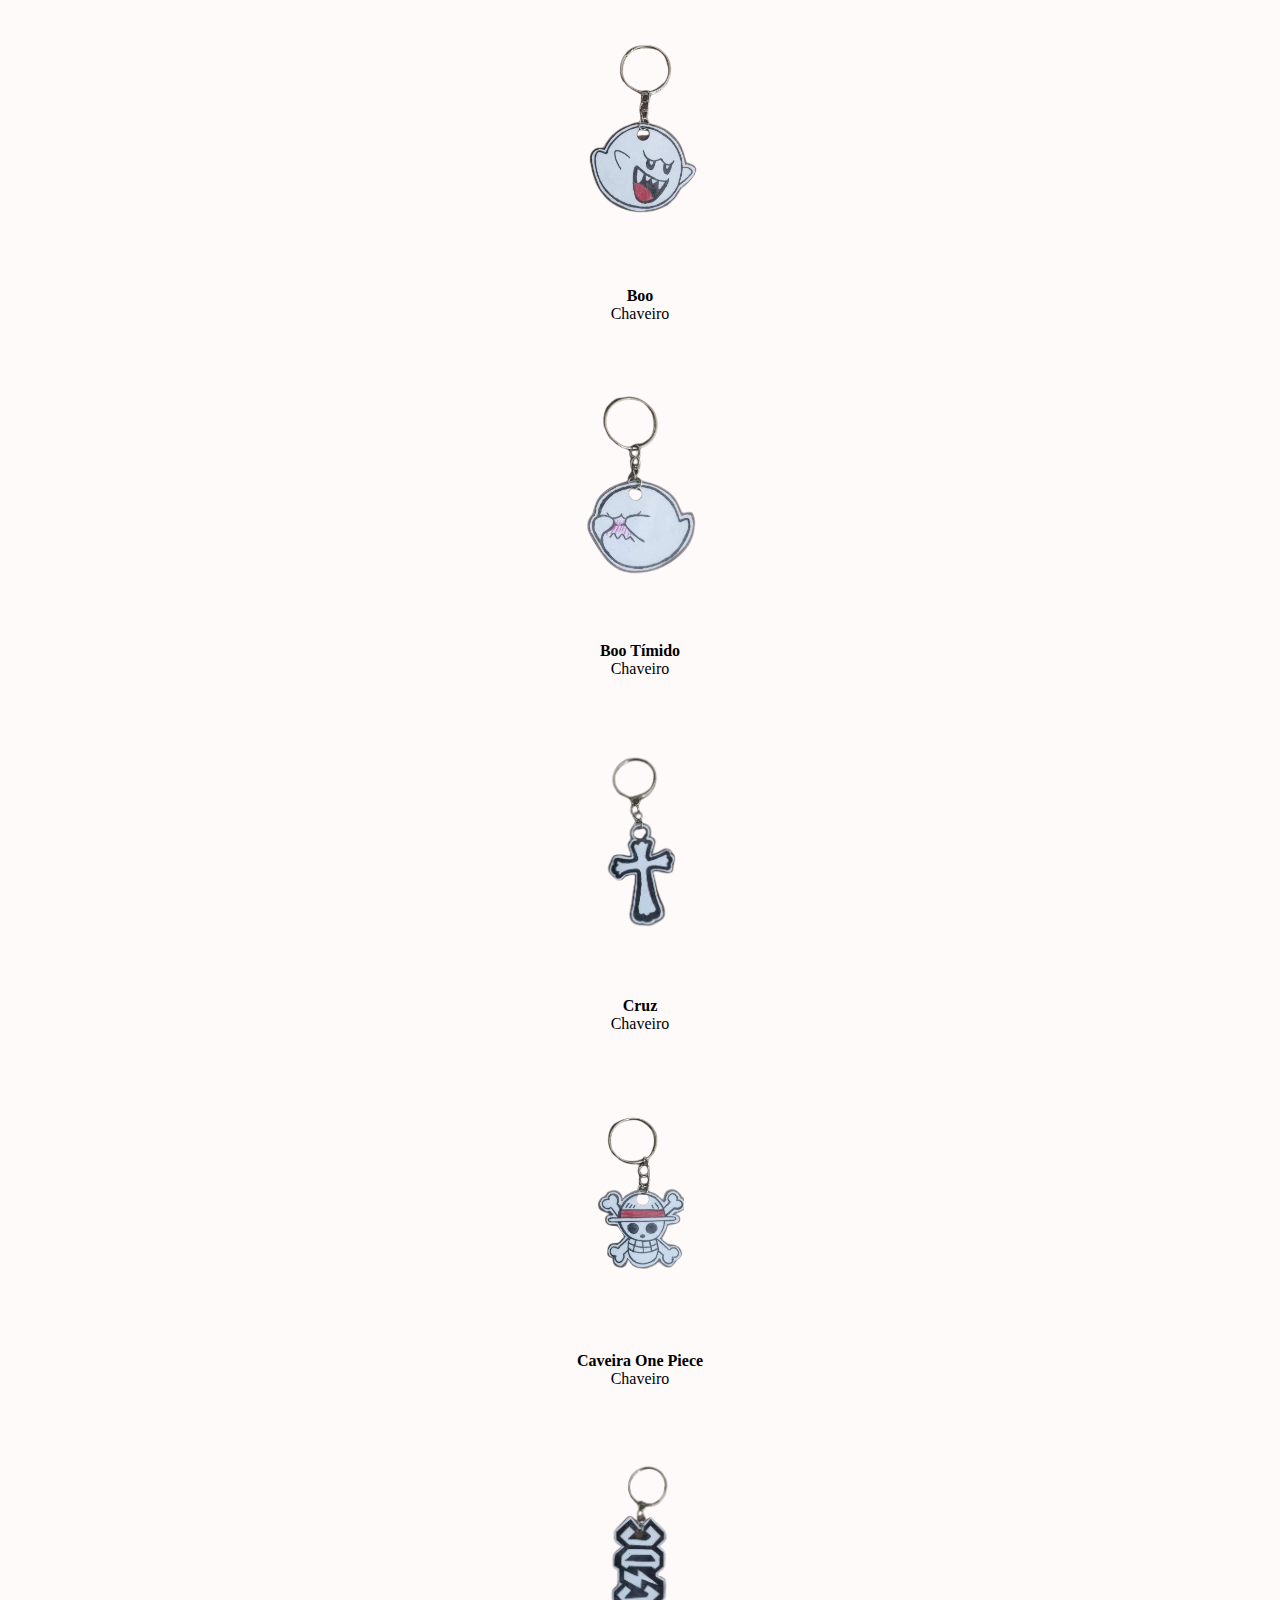
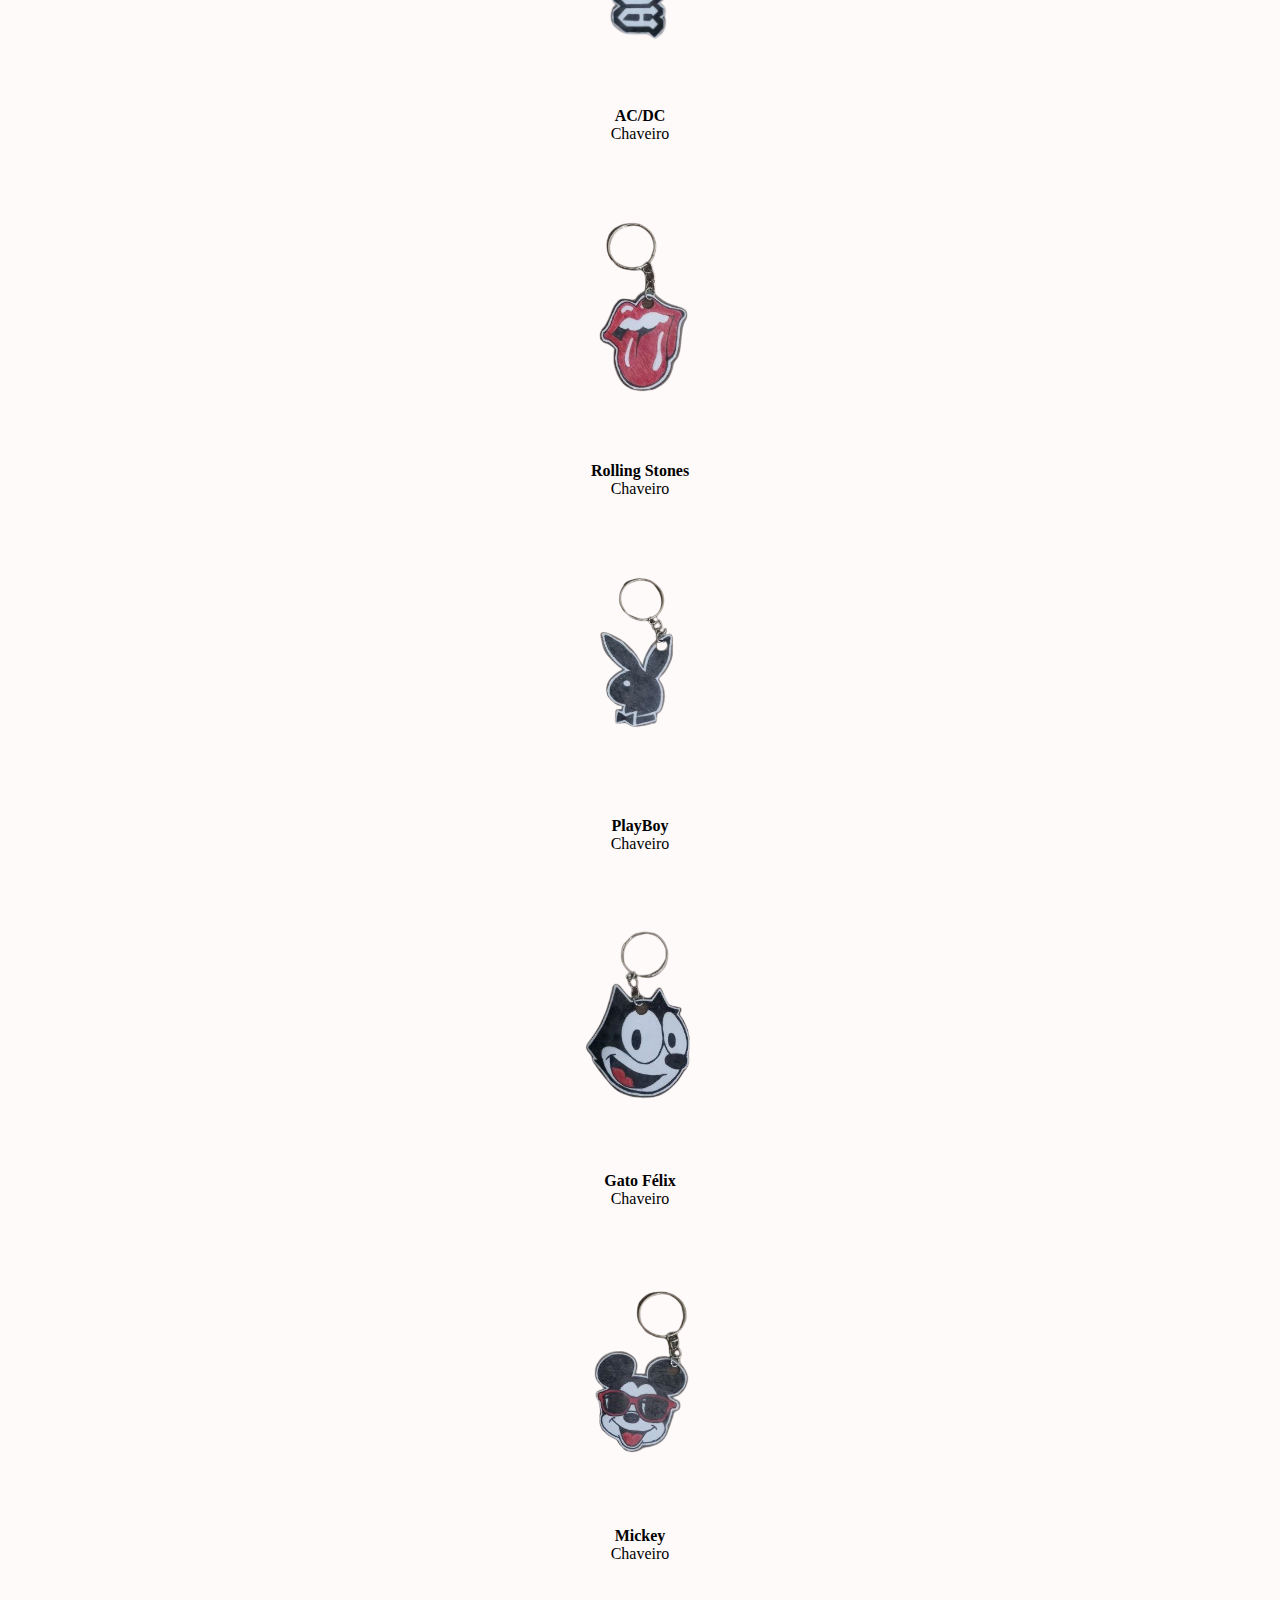
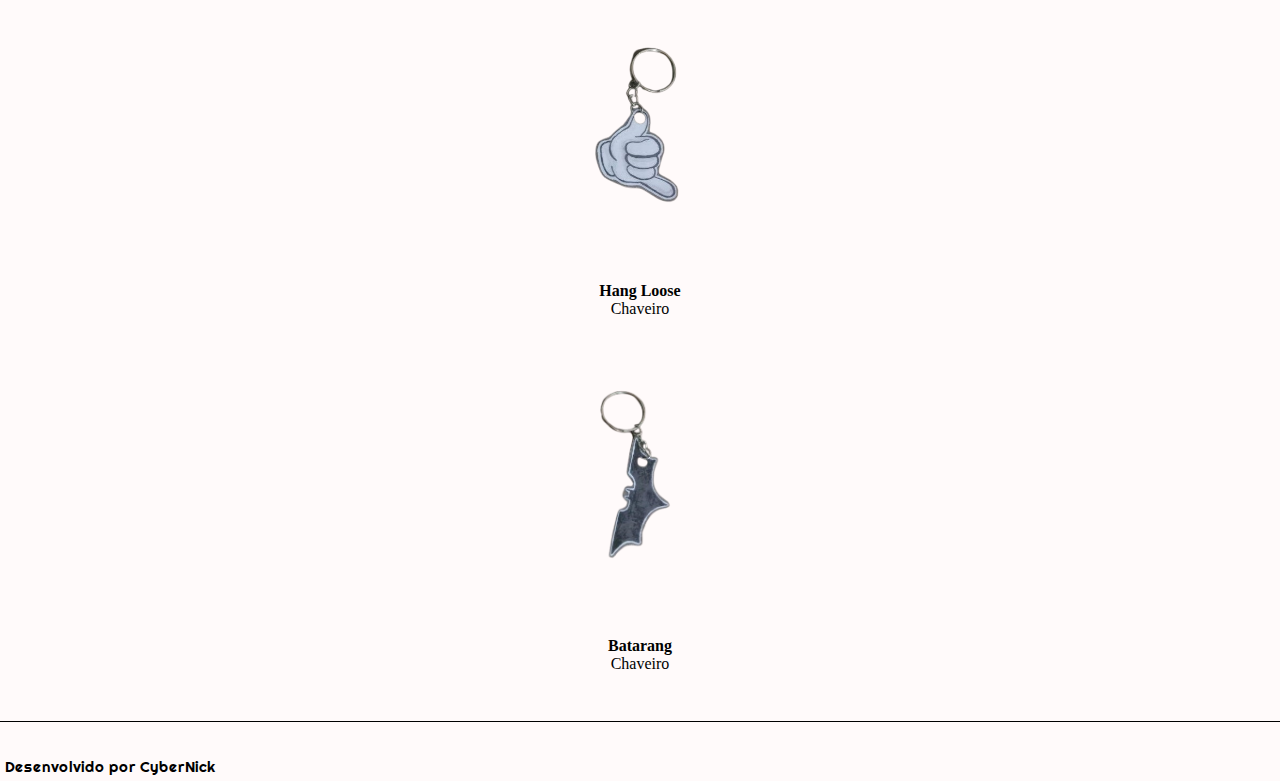
==== commit ecd2a0af: "Finalizado" ====
--- a/index2.html
+++ b/index2.html
@@ -98,7 +98,7 @@
     </main>
     <footer class="rodape">
       <div>
-        <img class="logo-rodape" src="logo-rodape.png" />
+        <p class="rodape-marca">Desenvolvido por CyberNick</p>
       </div>
     </footer>
   </body>
--- a/style2.css
+++ b/style2.css
@@ -63,3 +63,10 @@
   justify-content: center;
   gap: 5px;
 }
+.rodape-marca {
+  font-family: "Righteous", cursive;
+  font-weight: 300;
+  font-size: 15px;
+  color: black;
+  padding-top: 30px;
+}